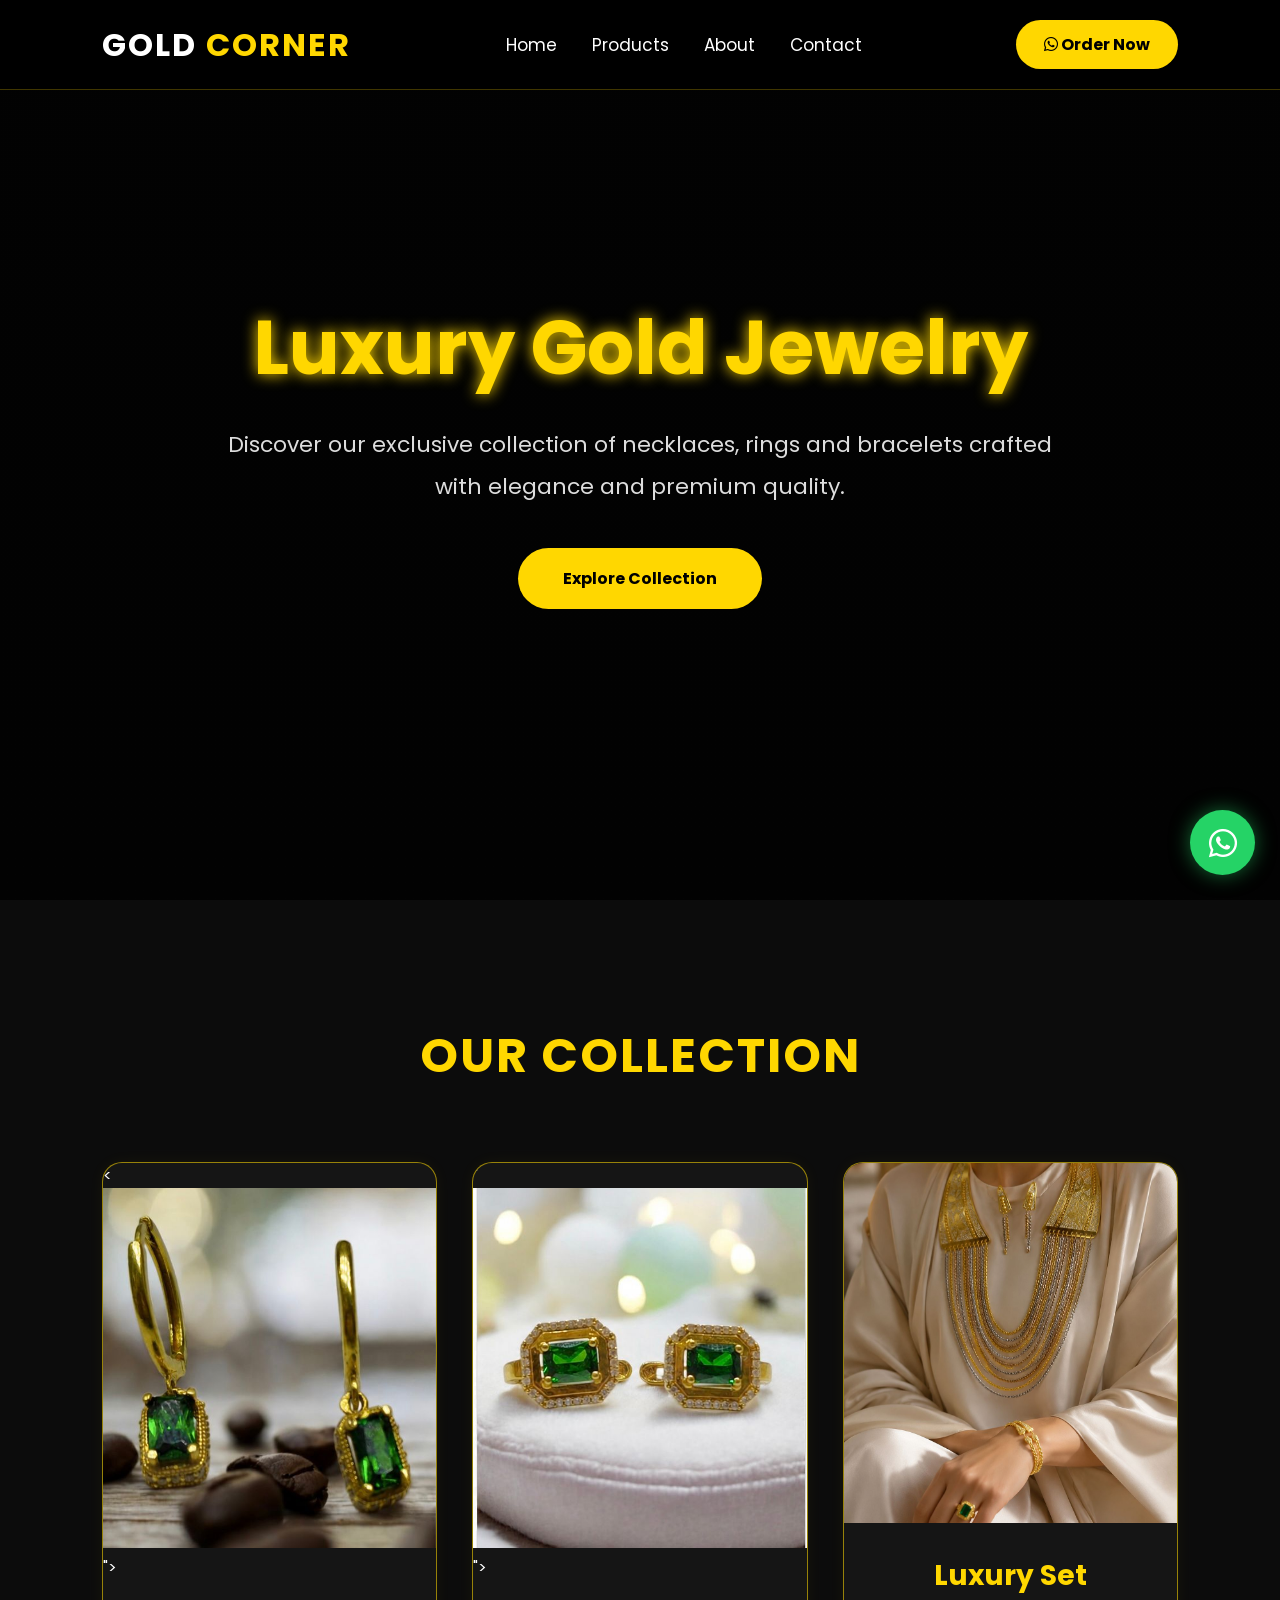
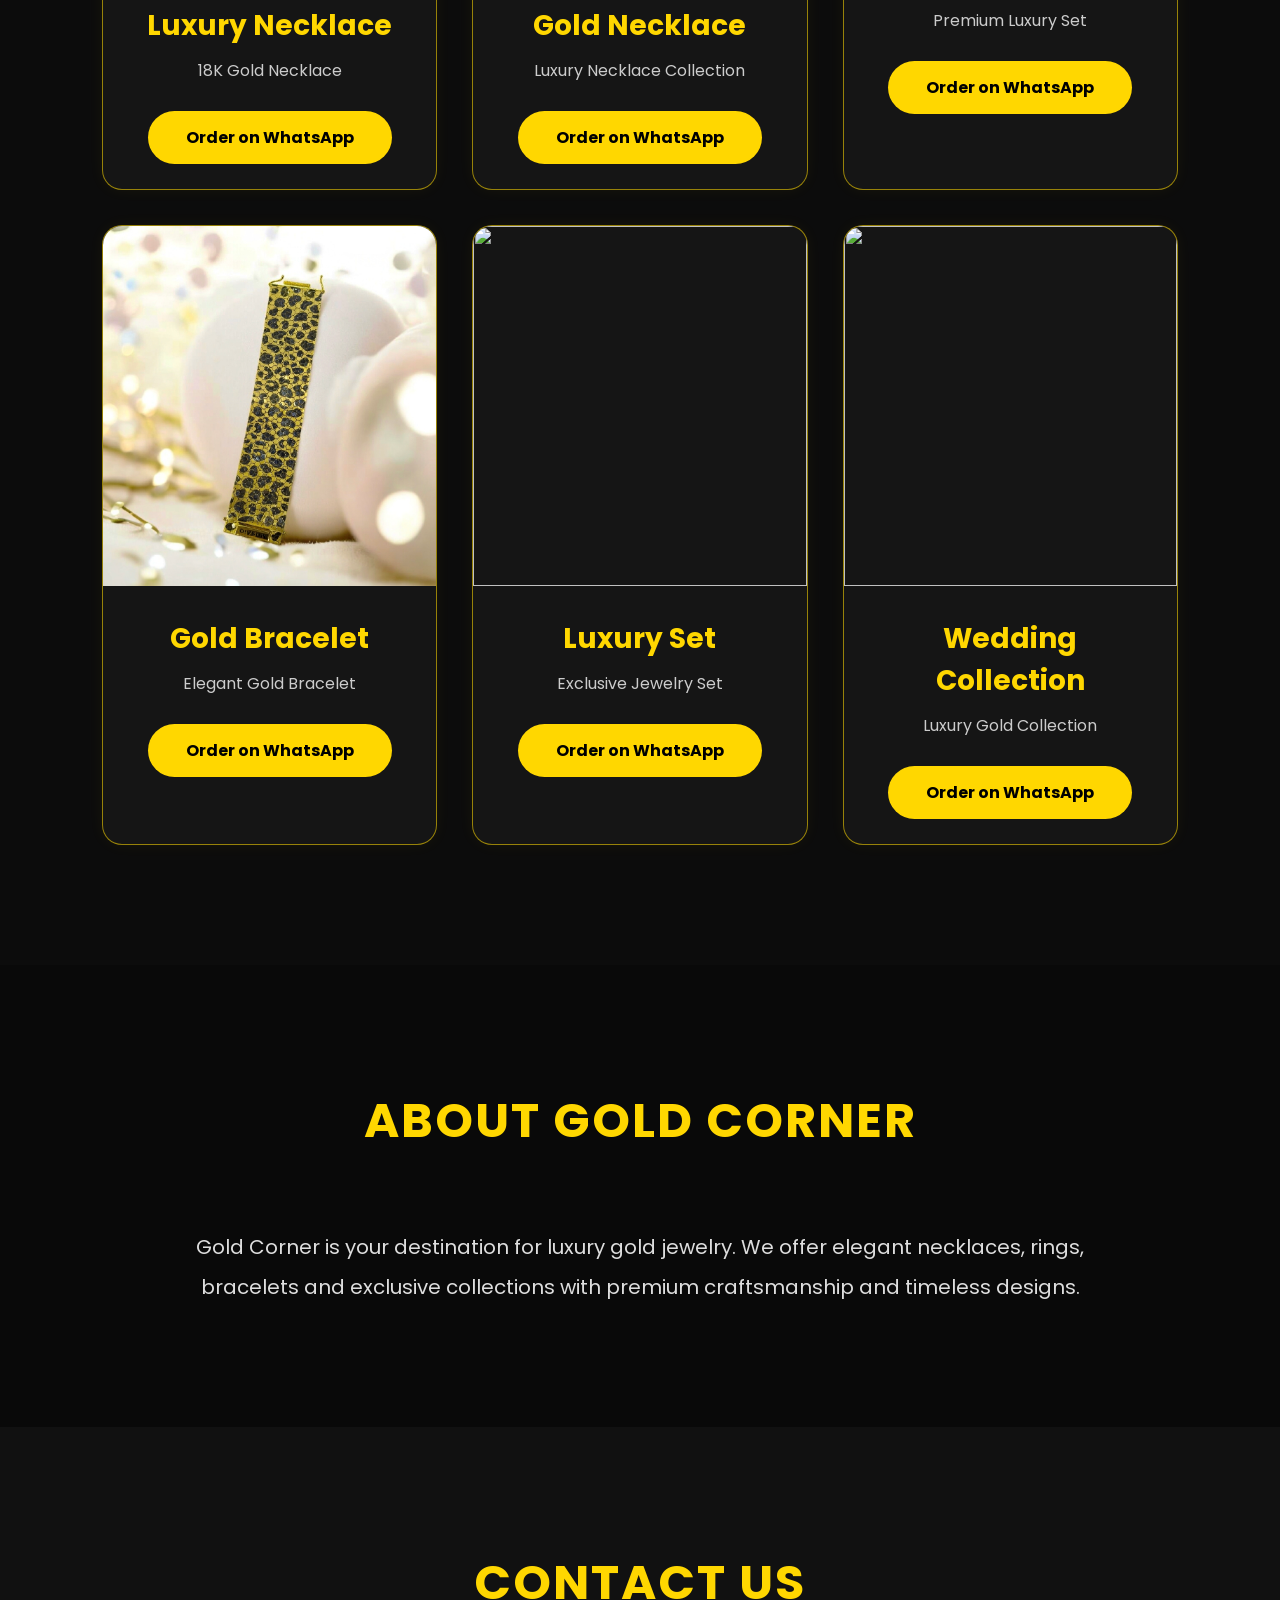
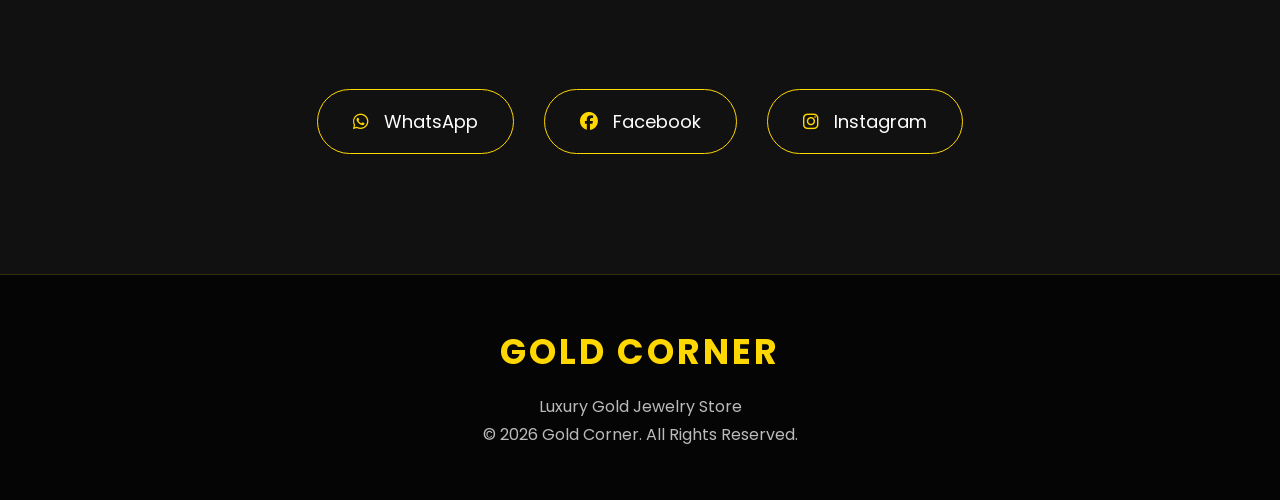
==== index.html @ 496ecf01 "First upload" ====
<!DOCTYPE html>
<html lang="en">

<head>

<meta charset="UTF-8">
<meta name="viewport" content="width=device-width, initial-scale=1.0">

<title>Gold Corner | Luxury Jewelry</title>

<link rel="stylesheet" href="style.css">

<link rel="preconnect" href="https://fonts.googleapis.com">
<link rel="preconnect" href="https://fonts.gstatic.com" crossorigin>

<link href="https://fonts.googleapis.com/css2?family=Poppins:wght@300;400;500;600;700&display=swap" rel="stylesheet">

<link rel="stylesheet"
href="https://cdnjs.cloudflare.com/ajax/libs/font-awesome/6.5.2/css/all.min.css">

</head>

<body>

<header>

<div class="logo">

<h2>GOLD <span>CORNER</span></h2>

</div>

<nav>

<a href="#home">Home</a>

<a href="#products">Products</a>

<a href="#about">About</a>

<a href="#contact">Contact</a>

</nav>

<a href="https://wa.me/201150084666" class="whatsapp-btn">

<i class="fa-brands fa-whatsapp"></i>

Order Now

</a>

</header>

<section class="hero" id="home">

<div class="hero-content">

<h1>

Luxury Gold Jewelry

</h1>

<p>

Discover our exclusive collection of necklaces,
rings and bracelets crafted with elegance and
premium quality.

</p>

<a href="#products" class="shop-btn">

Explore Collection

</a>

</div>

</section>

<section class="products" id="products">

<h2 class="title">

Our Collection

</h2>

<div class="cards">

<div class="card">

<<img src="0.jpeg" alt="Bracelet">">

<div class="card-content">

<h3>Luxury Necklace</h3>

<p>18K Gold Necklace</p>

<button onclick="buyNow('Luxury Necklace')">

Order on WhatsApp

</button>

</div>

</div>

<div class="card">

"<img src="8.jpeg" alt="Earrings">">

<div class="card-content">

<h3>Gold Necklace</h3>

<p>Luxury Necklace Collection</p>

<button onclick="buyNow('Gold Ring')">

Order on WhatsApp

</button>

</div>

</div>

<div class="card">

<img src="9.jpeg" alt="Gold Set">

<div class="card-content">

<h3>Luxury Set</h3>

<p>Premium Luxury Set</p>

<button onclick="buyNow('Bracelet')">

Order on WhatsApp

</button>

</div>

</div> 
<div class="card">

    <img src="Sho5ll.jpeg" alt="Bracelet">

    <div class="card-content">

        <h3>Gold Bracelet</h3>

        <p>Elegant Gold Bracelet</p>

        <button onclick="buyNow('Gold Chain')">
            Order on WhatsApp
        </button>

    </div>

</div>

<div class="card">

    <img src="images/product5.jpg">

    <div class="card-content">

        <h3>Luxury Set</h3>

        <p>Exclusive Jewelry Set</p>

        <button onclick="buyNow('Luxury Set')">
            Order on WhatsApp
        </button>

    </div>

</div>

<div class="card">

    <img src="images/product6.jpg">

    <div class="card-content">

        <h3>Wedding Collection</h3>

        <p>Luxury Gold Collection</p>

        <button onclick="buyNow('Wedding Collection')">
            Order on WhatsApp
        </button>

    </div>

</div>

</div>

</section>

<section class="about" id="about">

    <h2 class="title">About Gold Corner</h2>

    <div class="about-content">

        <p>

            Gold Corner is your destination for luxury gold jewelry.
            We offer elegant necklaces, rings, bracelets and exclusive
            collections with premium craftsmanship and timeless designs.

        </p>

    </div>

</section>

<section class="contact" id="contact">

    <h2 class="title">

        Contact Us

    </h2>

    <div class="contact-box">

        <a href="https://wa.me/201150084666">

            <i class="fa-brands fa-whatsapp"></i>

            WhatsApp

        </a>

        <a href="#">

            <i class="fa-brands fa-facebook"></i>

            Facebook

        </a>

        <a href="https://www.instagram.com/gold_corner_kimo/" target="_blank">

    <i class="fa-brands fa-instagram"></i>


        
            Instagram

        </a>

    </div>

</section>

<footer>

    <h2>GOLD CORNER</h2>

    <p>
        Luxury Gold Jewelry Store
    </p>

    <p>

        © 2026 Gold Corner. All Rights Reserved.

    </p>

</footer>
<a href="https://wa.me/201150084666" class="floating-whatsapp">
    <i class="fa-brands fa-whatsapp"></i>
</a>
<script src="script.js"></script>

</body>

</html>
---- style.css ----
/* ===========================
   GOLD CORNER STYLE
=========================== */

*{
margin:0;
padding:0;
box-sizing:border-box;
font-family:'Poppins',sans-serif;
}

html{
scroll-behavior:smooth;
}

body{

background:#080808;
color:white;
overflow-x:hidden;

}

/* Scroll Bar */

::-webkit-scrollbar{

width:8px;

}

::-webkit-scrollbar-thumb{

background:gold;
border-radius:20px;

}

::-webkit-scrollbar-track{

background:#111;

}

/* Header */

header{

position:fixed;
top:0;
left:0;
width:100%;
display:flex;
justify-content:space-between;
align-items:center;
padding:20px 8%;
background:rgba(0,0,0,.75);
backdrop-filter:blur(12px);
z-index:999;

border-bottom:1px solid rgba(255,215,0,.25);

}

.logo h2{

font-size:32px;
color:white;

letter-spacing:2px;

}

.logo span{

color:gold;

}

nav{

display:flex;
gap:35px;

}

nav a{

color:white;
text-decoration:none;
font-size:17px;
transition:.4s;

}

nav a:hover{

color:gold;

}

.whatsapp-btn{

background:gold;
padding:12px 28px;
border-radius:40px;
text-decoration:none;
font-weight:bold;
color:black;
transition:.4s;

}

.whatsapp-btn:hover{

transform:scale(1.08);

box-shadow:0 0 25px gold;

}

/* HERO */

.hero{

height:100vh;

background:
linear-gradient(rgba(0,0,0,.72),rgba(0,0,0,.75)),
url(0.jpg);

background-size:cover;
background-position:center;

display:flex;

justify-content:center;

align-items:center;

text-align:center;

padding:40px;

}

.hero-content{

max-width:850px;

}

.hero h1{

font-size:75px;

color:gold;

margin-bottom:20px;

text-shadow:

0 0 15px gold;

}

.hero p{

font-size:22px;

line-height:1.9;

color:#ddd;

margin-bottom:40px;

}

.shop-btn{

display:inline-block;

padding:18px 45px;

background:gold;

color:black;

font-weight:bold;

text-decoration:none;

border-radius:50px;

transition:.4s;

}

.shop-btn:hover{

transform:translateY(-6px);

box-shadow:0 0 35px gold;

}
/* ===========================
   PRODUCTS
=========================== */

.products{

padding:120px 8%;
background:#0c0c0c;

}

.title{

text-align:center;
font-size:48px;
color:gold;
margin-bottom:70px;
text-transform:uppercase;
letter-spacing:2px;

}

.cards{

display:grid;

grid-template-columns:repeat(auto-fit,minmax(320px,1fr));

gap:35px;

}

.card{

background:#151515;

border-radius:20px;

overflow:hidden;

transition:.5s;

border:1px solid rgba(255, 217, 0, 0.555);

box-shadow:0 0 15px rgba(255,215,0,.05);

}

.card:hover{

transform:translateY(-12px);

box-shadow:

0 0 25px rgba(255,215,0,.35),

0 0 60px rgba(255,215,0,.18);

}

.card img{

width:100%;

height:360px;

object-fit:cover;

transition:.5s;

cursor:pointer;

}

.card:hover img{

transform:scale(1.06);

}

.card-content{

padding:25px;

text-align:center;

}

.card-content h3{

font-size:28px;

color:gold;

margin-bottom:10px;

}

.card-content p{

color:#ccc;

margin-bottom:25px;

line-height:1.8;

}

.card button{

padding:14px 38px;

border:none;

border-radius:40px;

background:gold;

font-size:16px;

font-weight:bold;

cursor:pointer;

transition:.4s;

}

.card button:hover{

transform:scale(1.08);

box-shadow:0 0 25px gold;

}

/* ===========================
   ABOUT
=========================== */

.about{

padding:120px 10%;

background:#090909;

text-align:center;

}

.about-content{

max-width:900px;

margin:auto;

}

.about p{

font-size:20px;

line-height:2;

color:#ddd;

}

/* ===========================
   CONTACT
=========================== */

.contact{

padding:120px 10%;

text-align:center;

background:#111;

}

.contact-box{

display:flex;

justify-content:center;

gap:30px;

margin-top:50px;

flex-wrap:wrap;

}

.contact-box a{

padding:18px 35px;

border:1px solid gold;

border-radius:50px;

text-decoration:none;

color:white;

transition:.4s;

font-size:18px;

}

.contact-box a i{

margin-right:10px;

color:gold;

}

.contact-box a:hover{

background:gold;

color:black;

transform:translateY(-6px);

}

.contact-box a:hover i{

color:black;

}
/*==========================
        FOOTER
==========================*/

footer{

background:#050505;

padding:50px 20px;

text-align:center;

border-top:1px solid rgba(255,215,0,.2);

}

footer h2{

color:gold;

font-size:35px;

letter-spacing:3px;

margin-bottom:15px;

}

footer p{

color:#bbb;

font-size:16px;

line-height:1.8;

}

/*==========================
      FLOATING WHATSAPP
==========================*/

.floating-whatsapp{

position:fixed;

bottom:25px;

right:25px;

width:65px;

height:65px;

background:#25D366;

border-radius:50%;

display:flex;

justify-content:center;

align-items:center;

font-size:32px;

color:white;

text-decoration:none;

box-shadow:0 0 20px rgba(37,211,102,.5);

transition:.4s;

z-index:999;

}

.floating-whatsapp:hover{

transform:scale(1.15);

box-shadow:0 0 35px #25D366;

}

/*==========================
       ANIMATION
==========================*/

.card{

animation:fadeUp .8s ease;

}

@keyframes fadeUp{

0%{

opacity:0;

transform:translateY(40px);

}

100%{

opacity:1;

transform:translateY(0);

}

}

.hero h1{

animation:glow 2s infinite alternate;

}

@keyframes glow{

0%{

text-shadow:0 0 10px gold;

}

100%{

text-shadow:

0 0 20px gold,

0 0 40px gold,

0 0 60px gold;

}

}

/*==========================
      RESPONSIVE
==========================*/

@media(max-width:991px){

header{

padding:20px 5%;

flex-direction:column;

gap:20px;

}

nav{

flex-wrap:wrap;

justify-content:center;

gap:20px;

}

.hero h1{

font-size:50px;

}

.hero p{

font-size:18px;

}

.title{

font-size:36px;

}

.cards{

grid-template-columns:1fr;

}

.card img{

height:300px;

}

.contact-box{

flex-direction:column;

align-items:center;

}

}

@media(max-width:600px){

.hero h1{

font-size:38px;

}

.hero p{

font-size:16px;

}

.shop-btn{

padding:15px 30px;

}

.logo h2{

font-size:25px;

}

.whatsapp-btn{

padding:10px 20px;

font-size:14px;

}

}
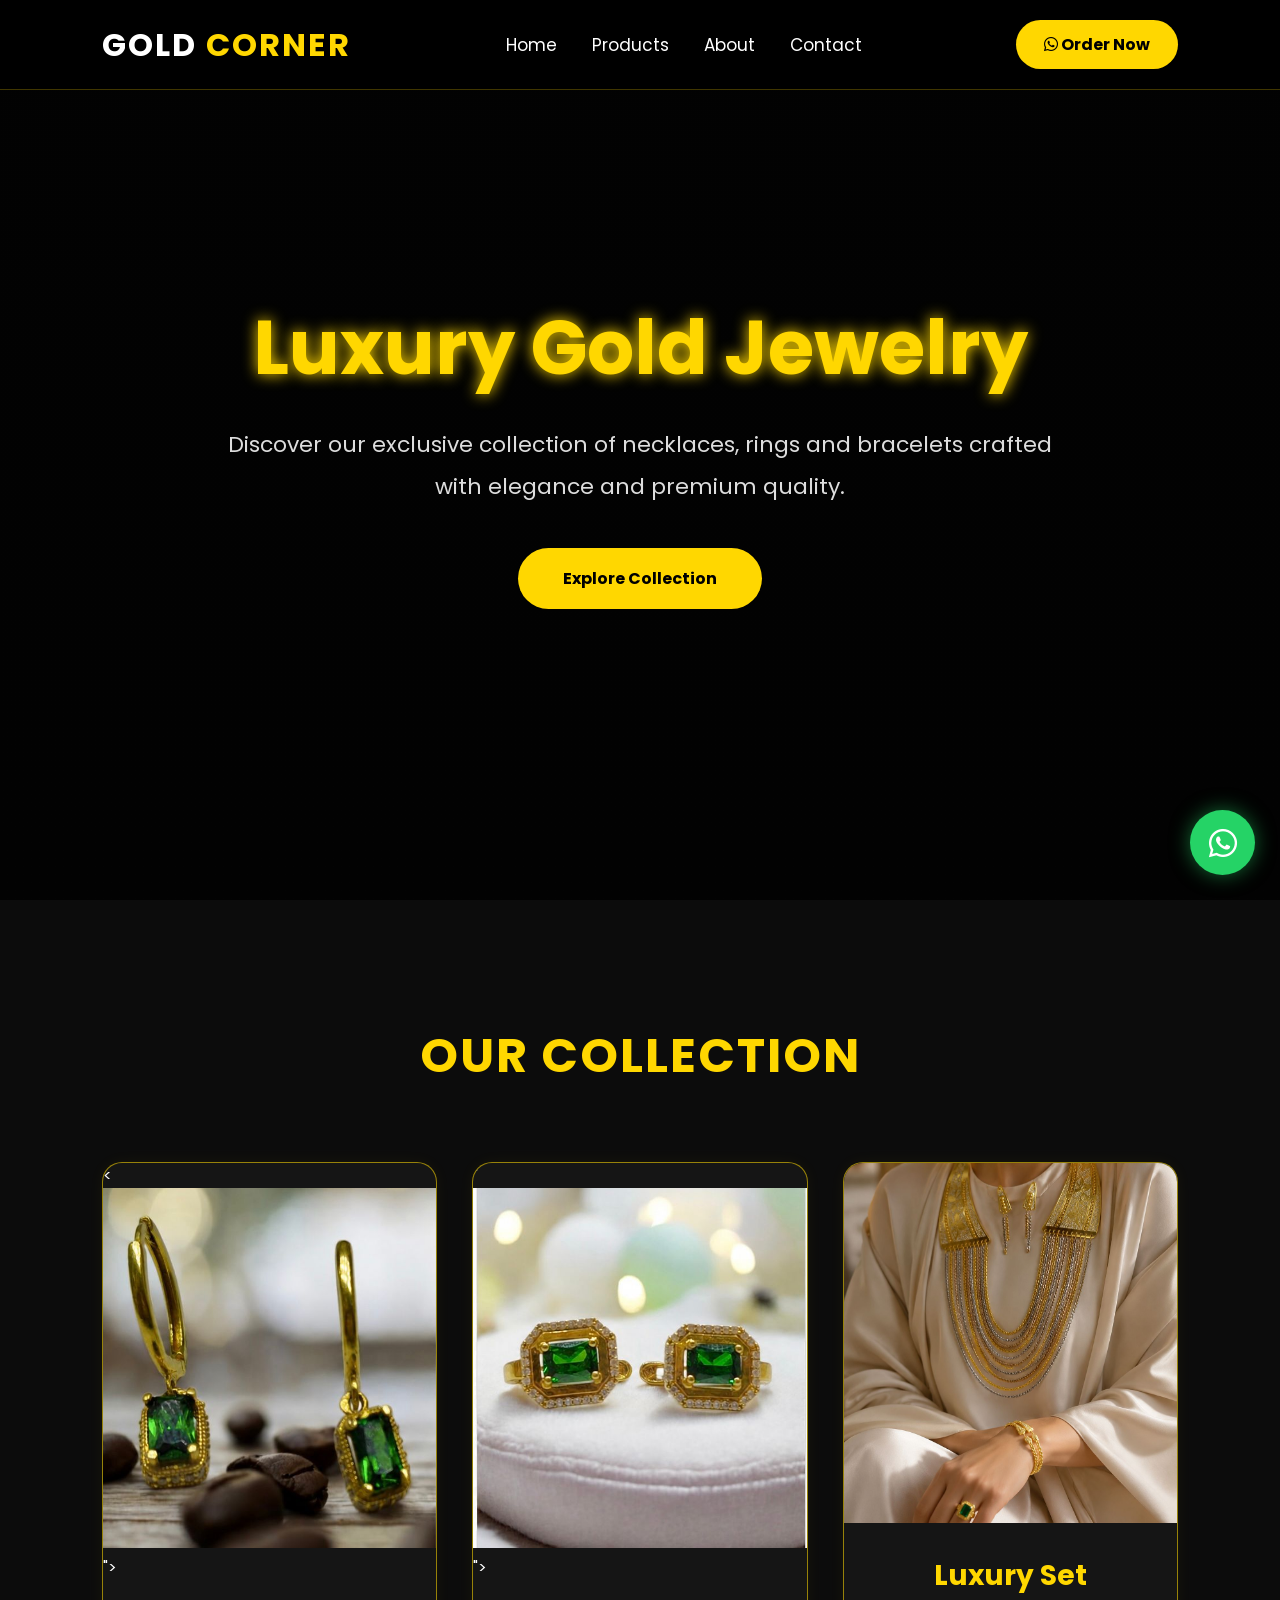
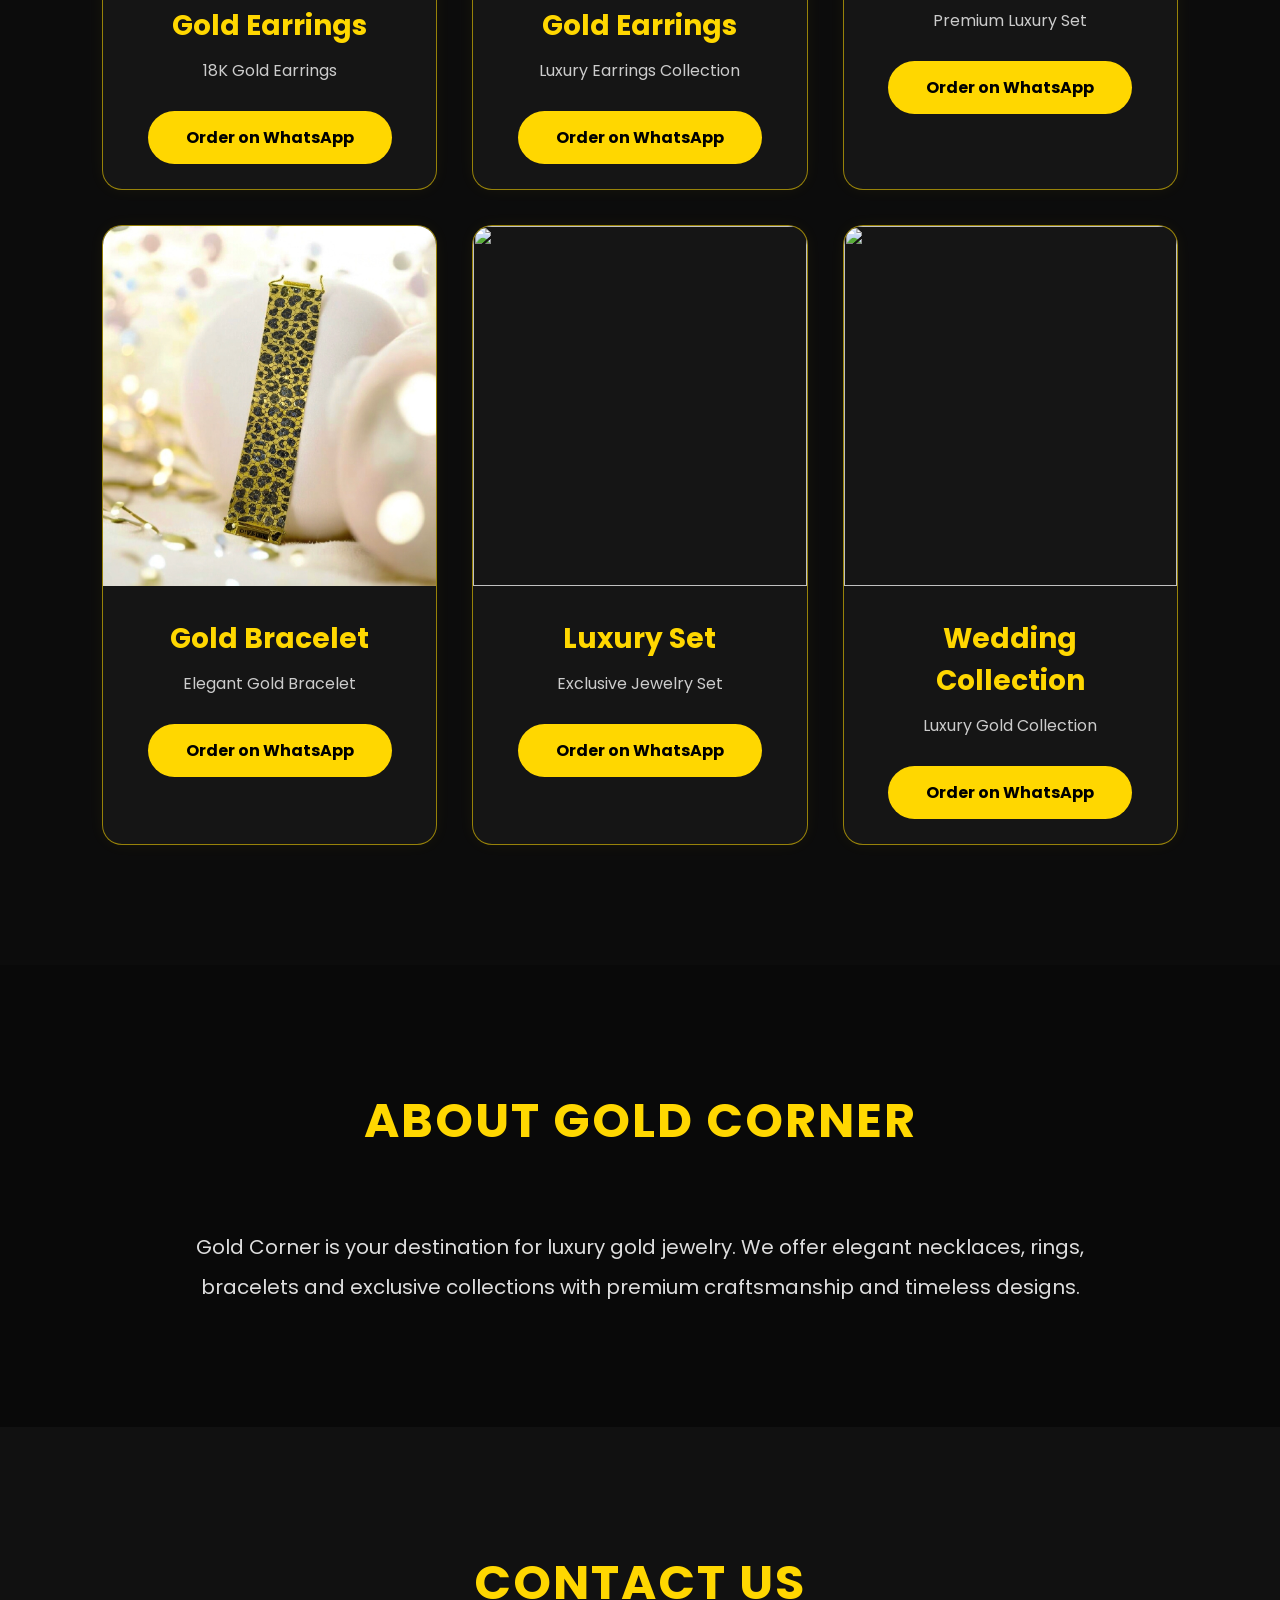
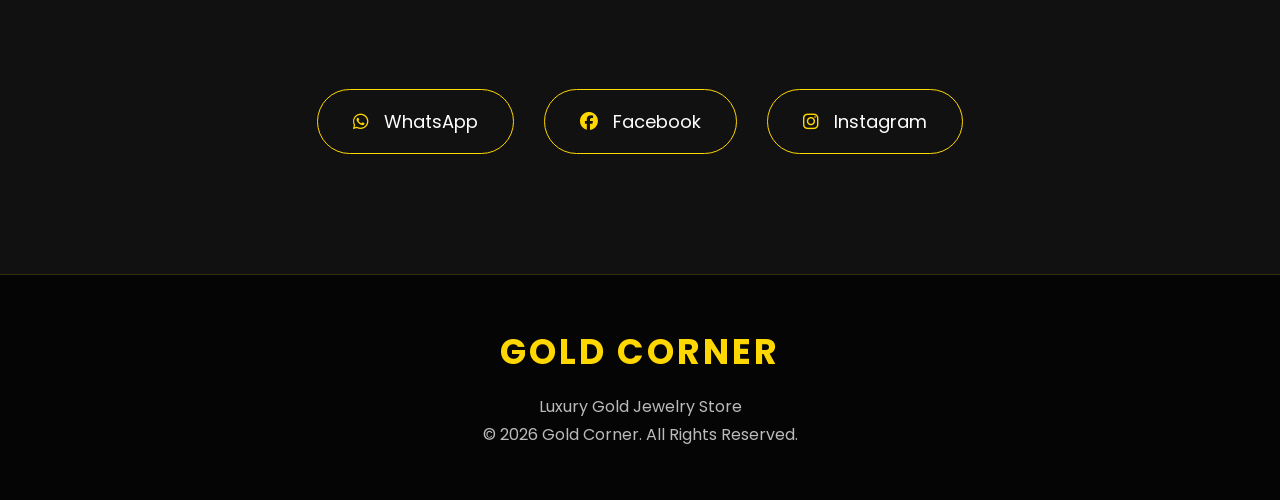
==== commit cbb1fd5d: "add google verification file" ====
--- a/index.html
+++ b/index.html
@@ -96,11 +96,11 @@
 
 <div class="card-content">
 
-<h3>Luxury Necklace</h3>
-
-<p>18K Gold Necklace</p>
-
-<button onclick="buyNow('Luxury Necklace')">
+<h3>Gold Earrings</h3>
+
+<p>18K Gold Earrings</p>
+
+<button onclick="buyNow('Luxury Earrings')">
 
 Order on WhatsApp
 
@@ -116,9 +116,9 @@
 
 <div class="card-content">
 
-<h3>Gold Necklace</h3>
-
-<p>Luxury Necklace Collection</p>
+<h3>Gold Earrings</h3>
+
+<p>Luxury Earrings Collection</p>
 
 <button onclick="buyNow('Gold Ring')">
 
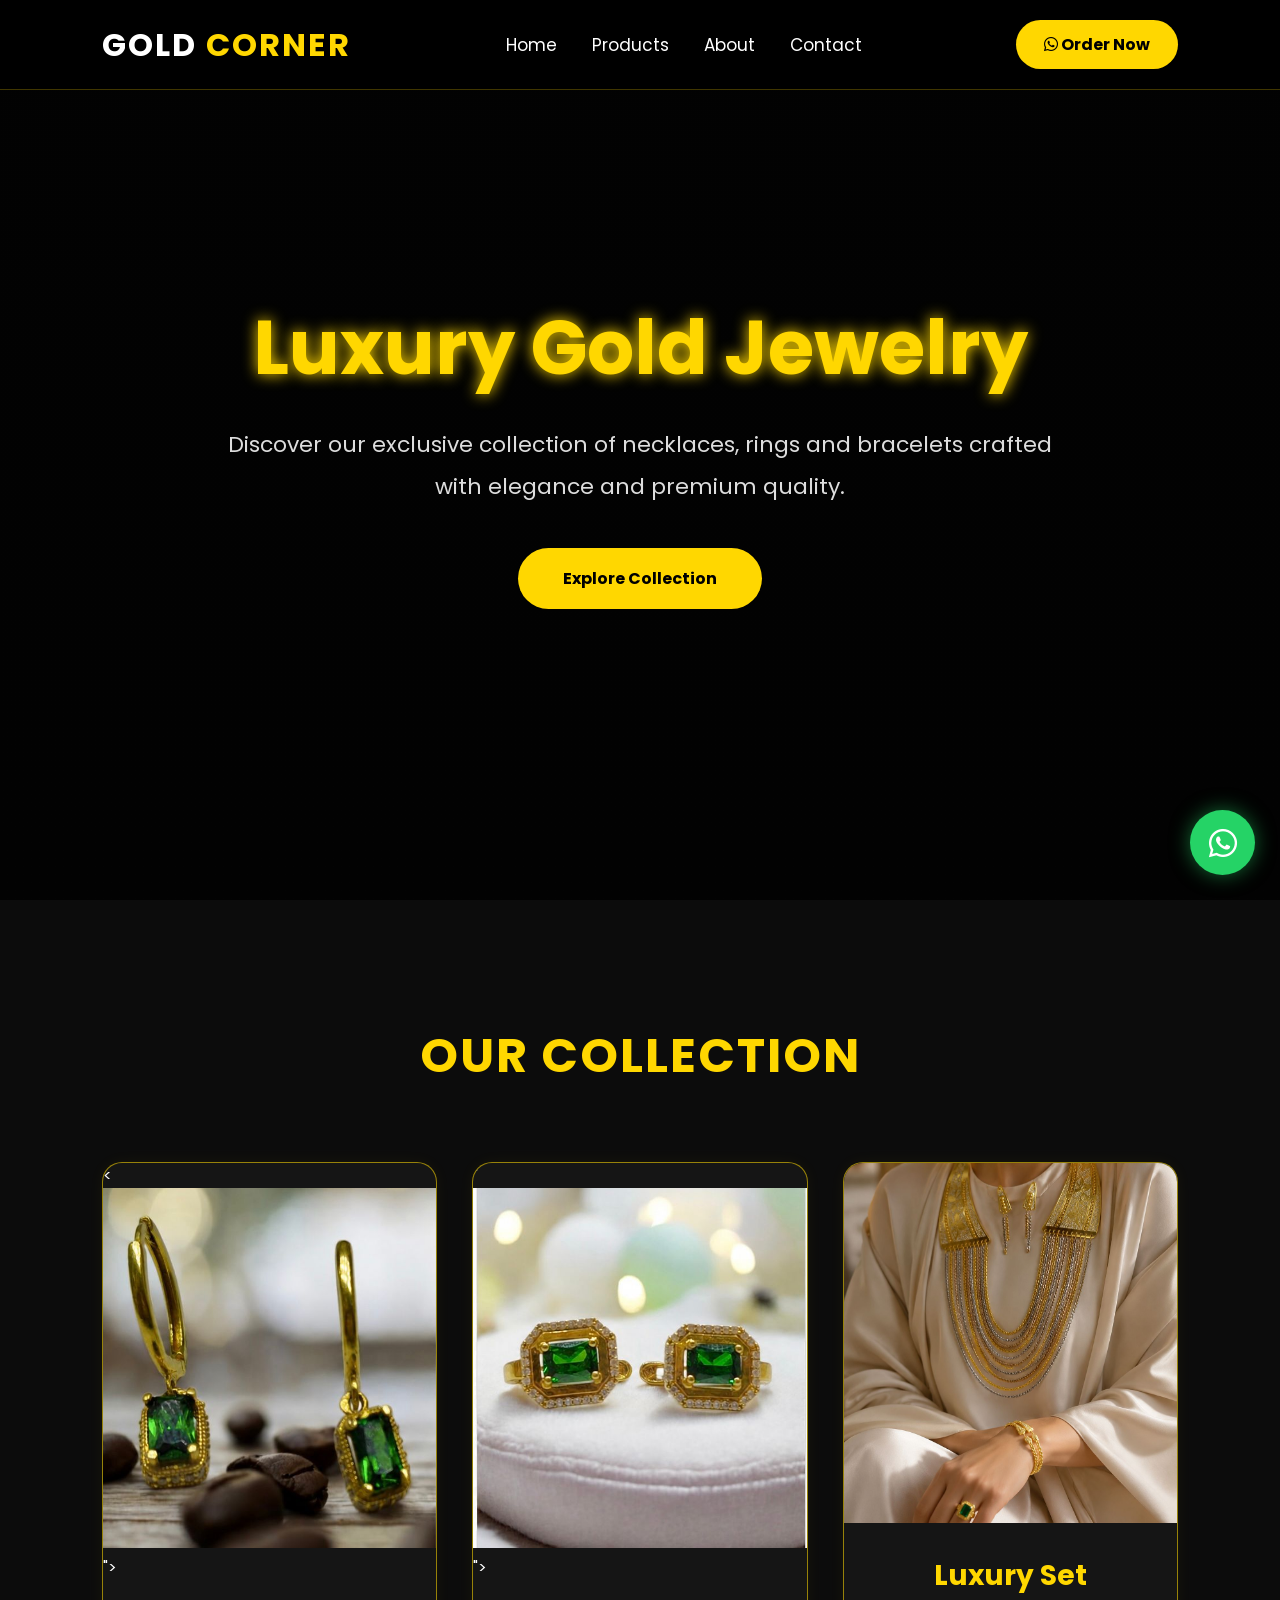
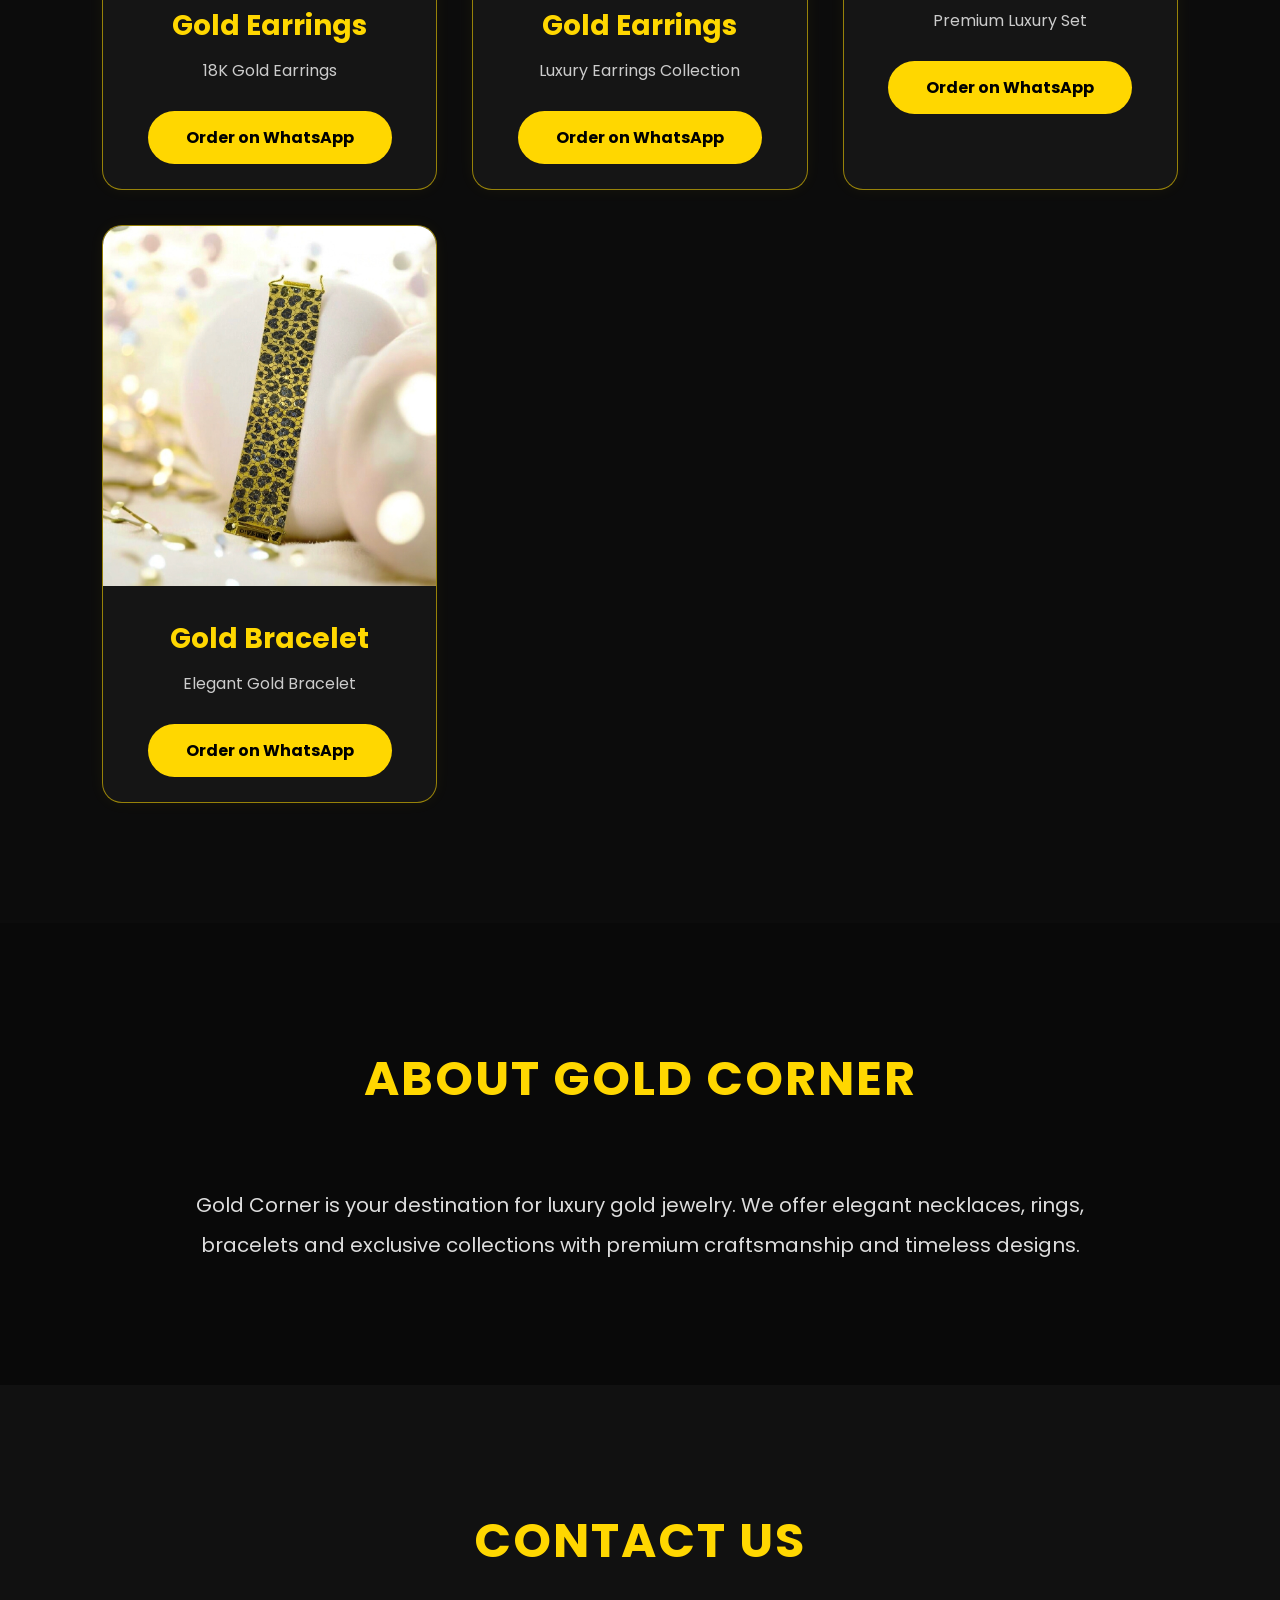
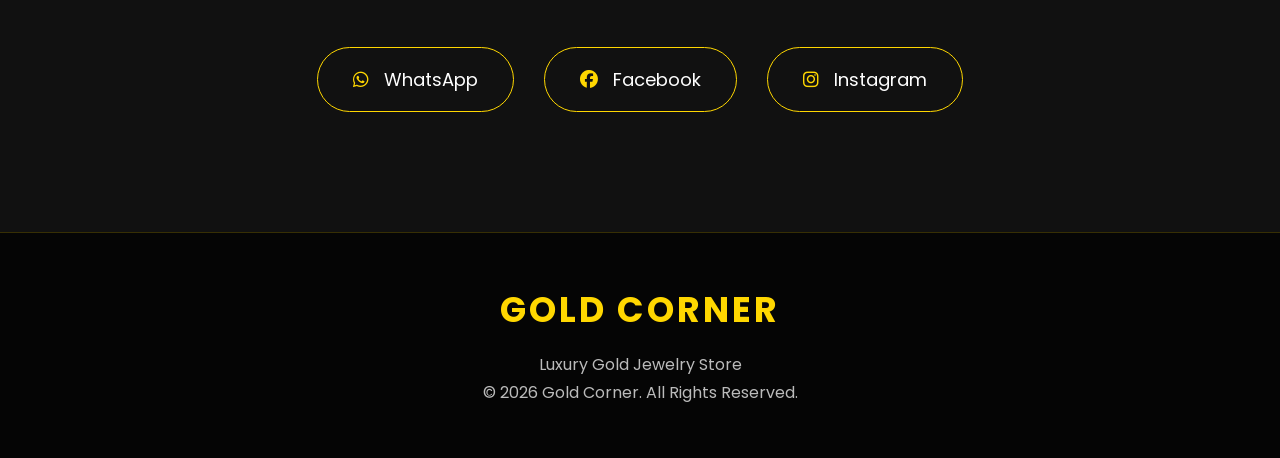
==== commit 3c2eef1b: "Add SEO meta tags" ====
--- a/index.html
+++ b/index.html
@@ -7,6 +7,21 @@
 <meta name="viewport" content="width=device-width, initial-scale=1.0">
 
 <title>Gold Corner | Luxury Jewelry</title>
+<meta name="description" content="Gold Corner is a luxury jewelry store offering premium gold rings, necklaces, bracelets, earrings, and elegant collections.">
+
+<meta name="keywords" content="Gold Corner, Gold Jewelry, Gold, Jewelry, Rings, Necklaces, Bracelets, Earrings, Luxury Jewelry">
+
+<meta name="author" content="Gold Corner">
+
+<meta name="robots" content="index, follow">
+
+<meta property="og:title" content="Gold Corner | Luxury Jewelry">
+
+<meta property="og:description" content="Discover our luxury gold jewelry collection.">
+
+<meta property="og:type" content="website">
+
+<meta property="og:url" content="https://omarelzougahbi-code.github.io/gold-corner/">
 
 <link rel="stylesheet" href="style.css">
 
@@ -165,41 +180,17 @@
 
     </div>
 
-</div>
-
-<div class="card">
-
-    <img src="images/product5.jpg">
-
-    <div class="card-content">
-
-        <h3>Luxury Set</h3>
-
-        <p>Exclusive Jewelry Set</p>
-
-        <button onclick="buyNow('Luxury Set')">
-            Order on WhatsApp
-        </button>
-
-    </div>
-
-</div>
-
-<div class="card">
-
-    <img src="images/product6.jpg">
-
-    <div class="card-content">
-
-        <h3>Wedding Collection</h3>
-
-        <p>Luxury Gold Collection</p>
-
-        <button onclick="buyNow('Wedding Collection')">
-            Order on WhatsApp
-        </button>
-
-    </div>
+</div
+
+    
+
+
+    
+
+    
+
+</div>
+
 
 </div>
 
